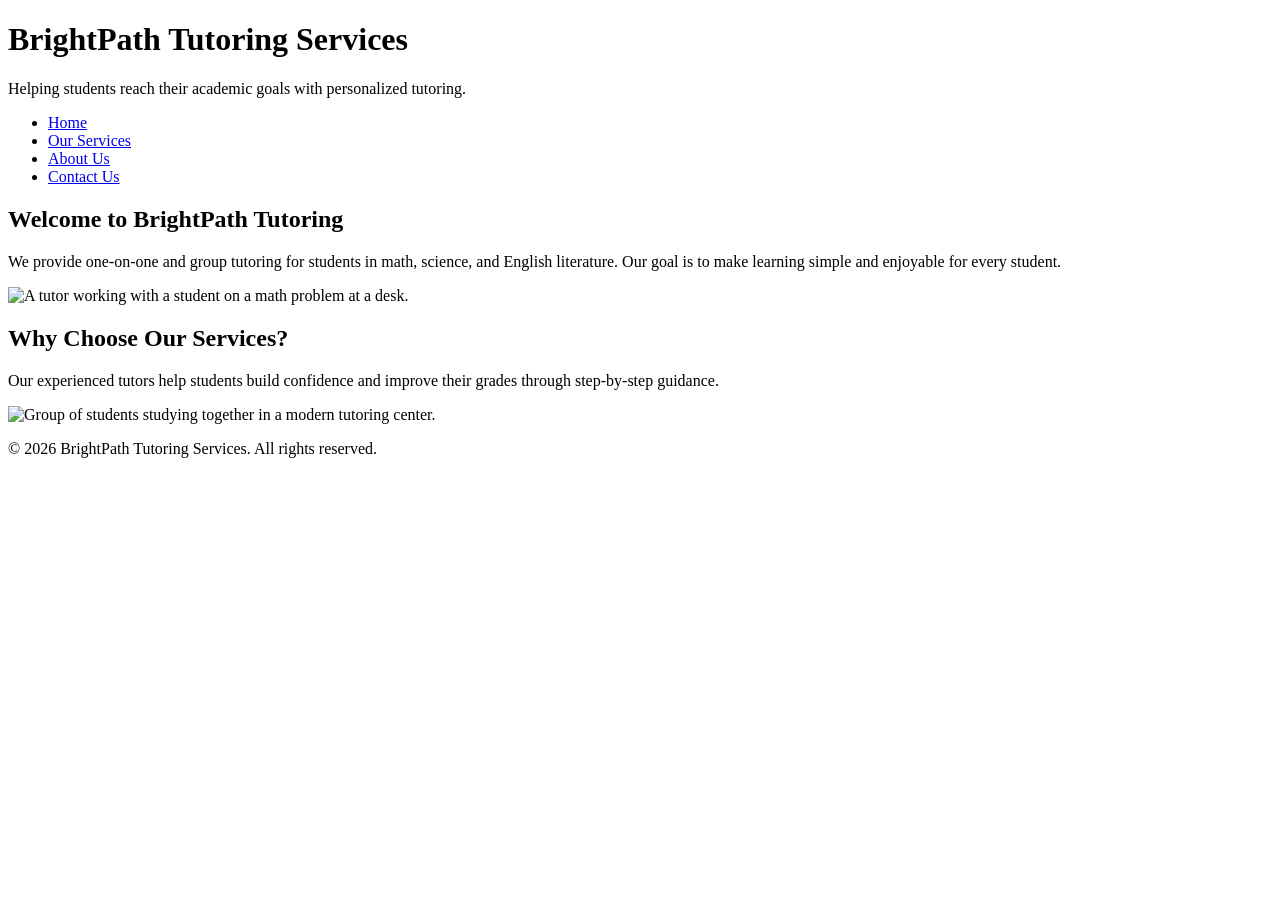
==== index.html @ c990b27f "Add initial HTML structure for tutoring services site" ====
<!DOCTYPE html>
<html lang="en">
<head>
    <meta charset="UTF-8">
    <meta name="viewport" content="width=device-width, initial-scale=1.0">
    <title>BrightPath Tutoring Services - Home</title>
</head>
<body>
    <header>
        <h1>BrightPath Tutoring Services</h1>
        <p>Helping students reach their academic goals with personalized tutoring.</p>
        <nav>
            <ul>
                <li><a href="index.html">Home</a></li>
                <li><a href="services.html">Our Services</a></li>
                <li><a href="about.html">About Us</a></li>
                <li><a href="contact.html">Contact Us</a></li>
            </ul>
        </nav>
    </header>

    <main>
        <section>
            <h2>Welcome to BrightPath Tutoring</h2>
            <p>We provide one-on-one and group tutoring for students in math, science, and English literature. Our goal is to make learning simple and enjoyable for every student.</p>
            
            <picture>
                <source media="(min-width: 800px)" srcset="hero-large.jpg">
                <source media="(min-width: 500px)" srcset="hero-medium.jpg">
                <img src="hero-small.jpg" alt="A tutor working with a student on a math problem at a desk.">
            </picture>
        </section>

        <section>
            <h2>Why Choose Our Services?</h2>
            <p>Our experienced tutors help students build confidence and improve their grades through step-by-step guidance.</p>
            <img src="classroom.jpg" alt="Group of students studying together in a modern tutoring center.">
        </section>
    </main>

    <footer>
        <p>&copy; 2026 BrightPath Tutoring Services. All rights reserved.</p>
    </footer>
</body>
</html>
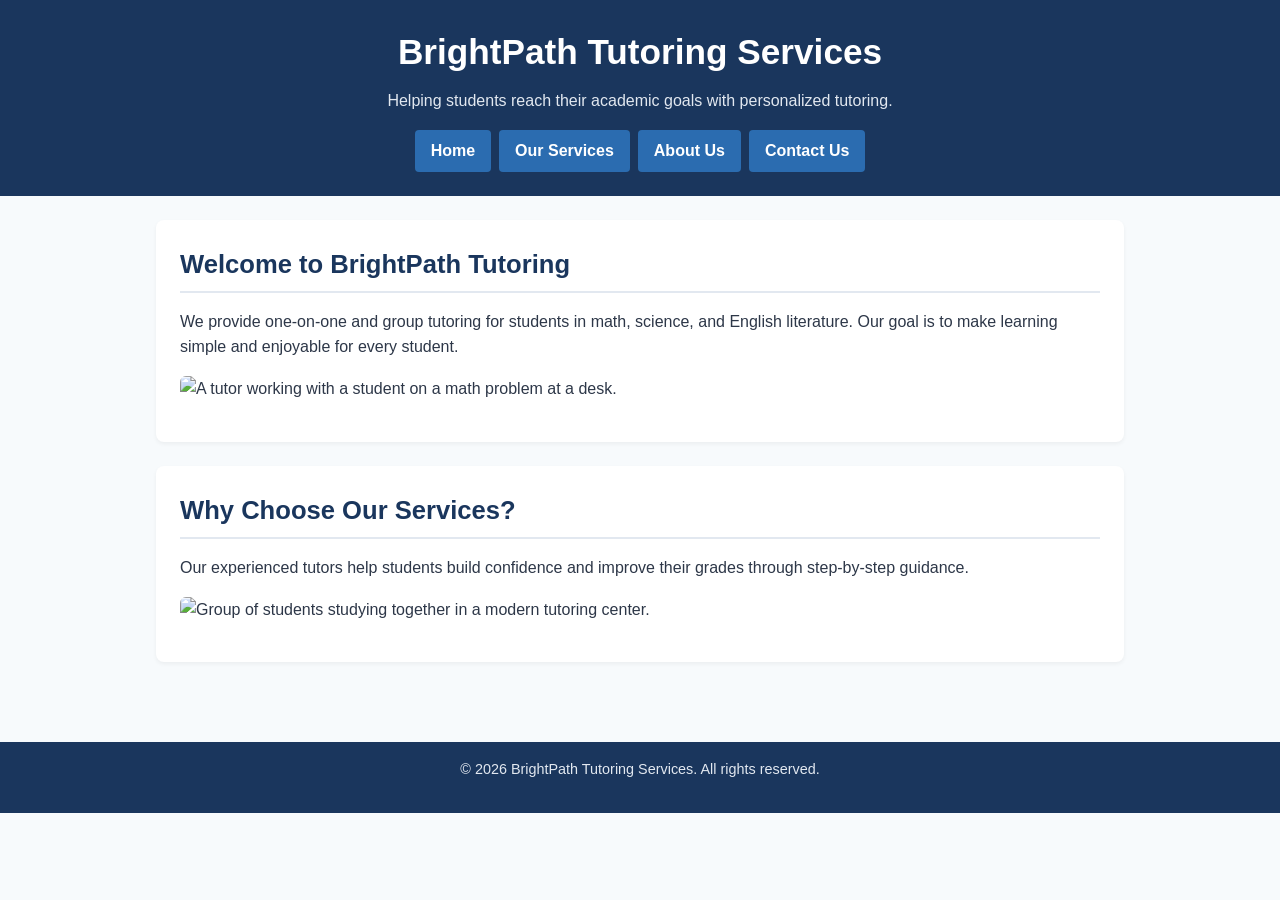
==== commit 4ba81cc0: "Add link to external stylesheet in index.html" ====
--- a/index.html
+++ b/index.html
@@ -4,6 +4,7 @@
     <meta charset="UTF-8">
     <meta name="viewport" content="width=device-width, initial-scale=1.0">
     <title>BrightPath Tutoring Services - Home</title>
+    <link rel="stylesheet" href="styles.css">
 </head>
 <body>
     <header>
--- a/styles.css
+++ b/styles.css
@@ -0,0 +1,226 @@
+/* ==========================================
+   BRIGHTPATH TUTORING SERVICES - STYLESHEET
+   Visual Design & Responsive Layout (Touchstone 3)
+   ========================================== */
+
+/* 1. Global Reset & Base Styles */
+* {
+    box-sizing: border-box;
+    margin: 0;
+    padding: 0;
+}
+
+body {
+    font-family: Arial, Helvetica, sans-serif;
+    line-height: 1.6;
+    background-color: #F7FAFC; /* Off-White background for comfortable reading */
+    color: #2D3748; /* Dark Slate text for high contrast */
+}
+
+/* 2. Header & Branding */
+header {
+    background-color: #1A365D; /* Deep Navy primary brand color */
+    color: #FFFFFF;
+    padding: 1.5rem 1rem;
+    text-align: center;
+}
+
+header h1 {
+    font-size: 1.8rem;
+    margin-bottom: 0.5rem;
+}
+
+header p {
+    font-size: 1rem;
+    color: #E2E8F0;
+    margin-bottom: 1rem;
+}
+
+/* 3. Navigation Bar (Mobile-First: Vertical Stack) */
+nav ul {
+    list-style: none;
+    display: flex;
+    flex-direction: column;
+    gap: 0.5rem;
+    padding: 0;
+}
+
+nav a {
+    color: #FFFFFF;
+    text-decoration: none;
+    font-weight: bold;
+    padding: 0.5rem 1rem;
+    background-color: #2B6CB0;
+    border-radius: 4px;
+    display: block;
+    text-align: center;
+}
+
+nav a:hover,
+nav a:focus {
+    background-color: #D69E2E; /* Warm Gold accent color on hover */
+    color: #1A365D;
+}
+
+/* 4. Main Content Layout & Typography */
+main {
+    padding: 1.5rem 1rem;
+    max-width: 1000px;
+    margin: 0 auto;
+}
+
+section {
+    background-color: #FFFFFF;
+    padding: 1.5rem;
+    margin-bottom: 1.5rem;
+    border-radius: 8px;
+    box-shadow: 0 2px 4px rgba(0, 0, 0, 0.05);
+}
+
+h2 {
+    color: #1A365D;
+    font-size: 1.4rem;
+    margin-bottom: 1rem;
+    border-bottom: 2px solid #E2E8F0;
+    padding-bottom: 0.4rem;
+}
+
+h3 {
+    color: #2B6CB0;
+    font-size: 1.15rem;
+    margin: 1rem 0 0.5rem 0;
+}
+
+p {
+    margin-bottom: 1rem;
+}
+
+/* 5. Media & Figures */
+img, picture img, video {
+    max-width: 100%;
+    height: auto;
+    border-radius: 6px;
+    display: block;
+    margin: 1rem 0;
+}
+
+figure {
+    background-color: #EDF2F7;
+    padding: 1rem;
+    border-radius: 6px;
+    margin: 1rem 0;
+    text-align: center;
+}
+
+figcaption {
+    font-size: 0.9rem;
+    color: #4A5568;
+    margin-top: 0.5rem;
+    font-style: italic;
+}
+
+/* 6. Form Styling (contact.html) */
+fieldset {
+    border: 1px solid #CBD5E0;
+    border-radius: 6px;
+    padding: 1.2rem;
+    background-color: #F7FAFC;
+}
+
+legend {
+    font-weight: bold;
+    color: #1A365D;
+    padding: 0 0.5rem;
+}
+
+label {
+    font-weight: bold;
+    color: #2D3748;
+}
+
+input[type="text"],
+input[type="email"],
+input[type="tel"],
+select,
+textarea {
+    width: 100%;
+    padding: 0.6rem;
+    margin-top: 0.3rem;
+    border: 1px solid #CBD5E0;
+    border-radius: 4px;
+    font-family: inherit;
+    font-size: 1rem;
+}
+
+input:focus,
+select:focus,
+textarea:focus {
+    outline: 2px solid #D69E2E;
+    border-color: #D69E2E;
+}
+
+button[type="submit"] {
+    background-color: #D69E2E; /* Warm Gold action button */
+    color: #1A365D;
+    font-weight: bold;
+    font-size: 1rem;
+    padding: 0.75rem 1.5rem;
+    border: none;
+    border-radius: 4px;
+    cursor: pointer;
+    width: 100%;
+}
+
+button[type="submit"]:hover {
+    background-color: #B7791F;
+    color: #FFFFFF;
+}
+
+/* 7. Footer */
+footer {
+    background-color: #1A365D;
+    color: #E2E8F0;
+    text-align: center;
+    padding: 1rem;
+    font-size: 0.9rem;
+    margin-top: 2rem;
+}
+
+/* ==========================================
+   8. RESPONSIVE DESIGN (Media Queries)
+   Desktop & Tablet Layout (768px and up)
+   ========================================== */
+@media (min-width: 768px) {
+    /* Horizontal Navigation Bar */
+    nav ul {
+        flex-direction: row;
+        justify-content: center;
+    }
+
+    nav a {
+        display: inline-block;
+    }
+
+    /* Content Layout Adjustments */
+    header h1 {
+        font-size: 2.2rem;
+    }
+
+    h2 {
+        font-size: 1.6rem;
+    }
+
+    /* Side-by-side card sections when using multiple articles */
+    main section article {
+        background-color: #F7FAFC;
+        padding: 1rem;
+        border-radius: 6px;
+        margin-bottom: 1rem;
+        border-left: 4px solid #2B6CB0;
+    }
+
+    /* Submit button auto width on large screens */
+    button[type="submit"] {
+        width: auto;
+    }
+}
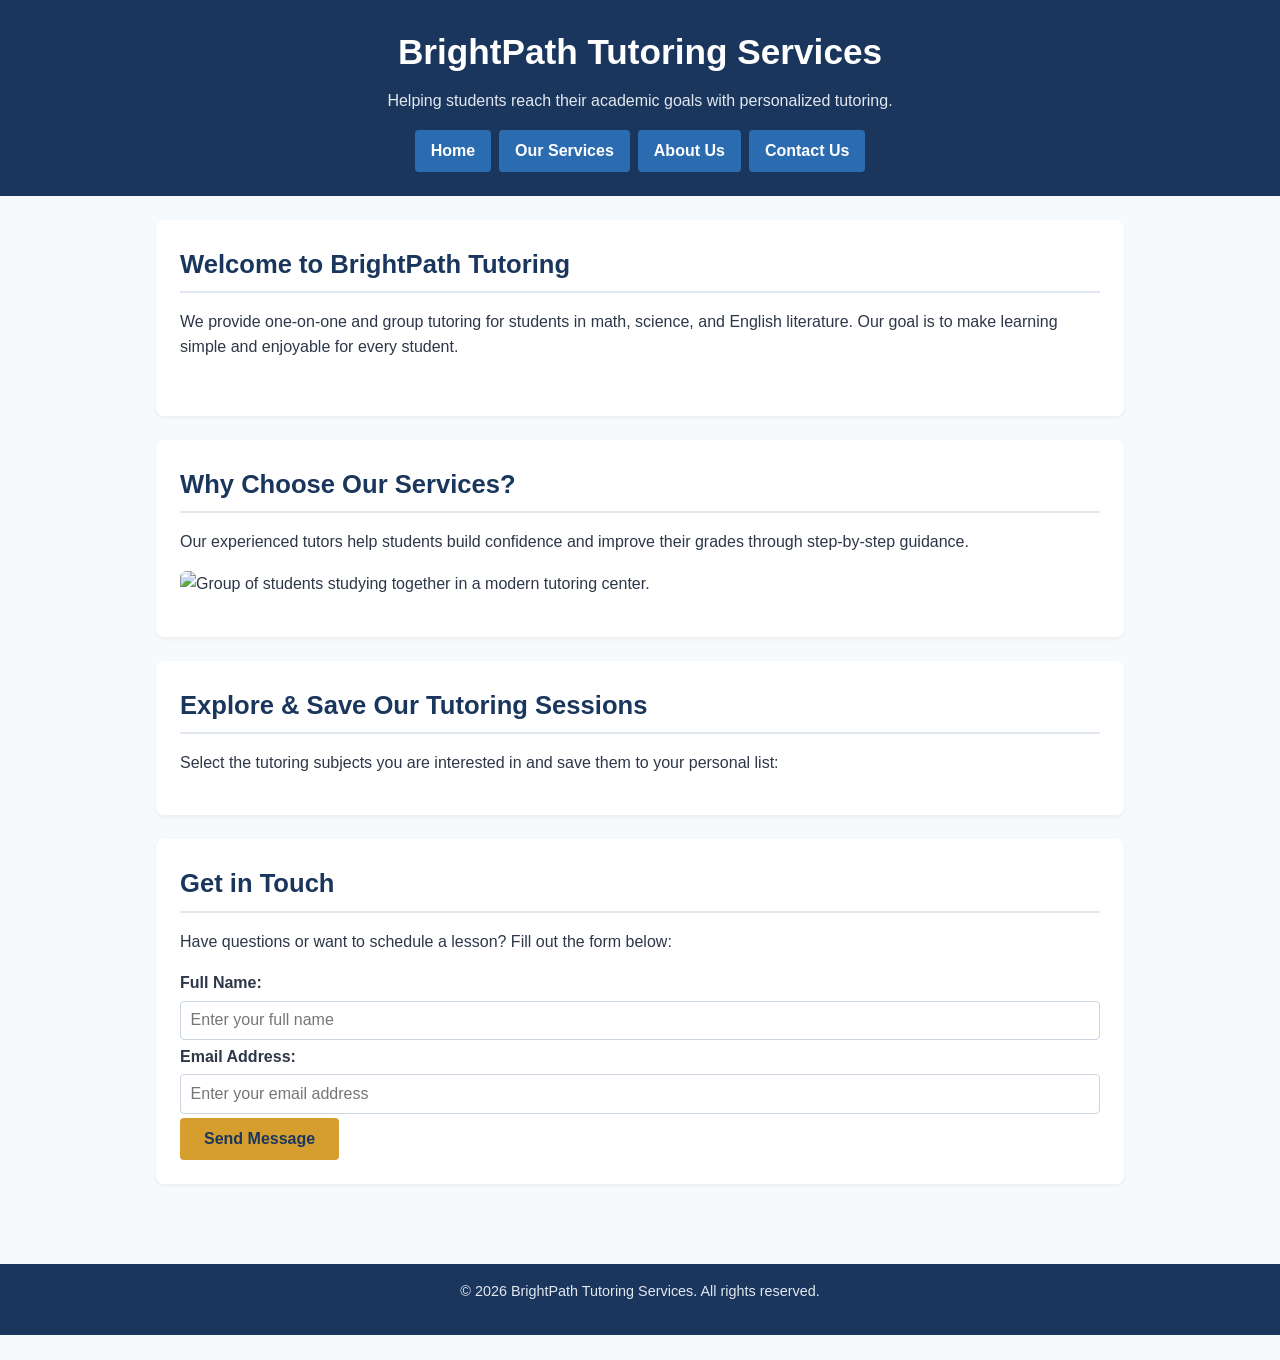
==== commit 6f27ed6b: "Update index.html" ====
--- a/index.html
+++ b/index.html
@@ -37,10 +37,47 @@
             <p>Our experienced tutors help students build confidence and improve their grades through step-by-step guidance.</p>
             <img src="classroom.jpg" alt="Group of students studying together in a modern tutoring center.">
         </section>
+
+        <!-- TOUCHSTONE 4: Interactive Feature Section -->
+        <section class="interactive-section">
+            <h2>Explore & Save Our Tutoring Sessions</h2>
+            <p>Select the tutoring subjects you are interested in and save them to your personal list:</p>
+            
+            <!-- Dynamic Class/Session Grid -->
+            <div id="class-list-container" class="class-grid"></div>
+            
+            <!-- Saved Favorites Container -->
+            <div id="favorites-container" class="favorites-box"></div>
+        </section>
+
+        <!-- TOUCHSTONE 4: Contact Form with Validation -->
+        <section class="form-section">
+            <h2>Get in Touch</h2>
+            <p>Have questions or want to schedule a lesson? Fill out the form below:</p>
+
+            <form id="contact-form" novalidate>
+                <div class="form-group">
+                    <label for="username">Full Name:</label>
+                    <input type="text" id="username" name="username" placeholder="Enter your full name">
+                    <span id="name-error" class="error-msg" style="color: red; display: block; font-size: 0.9em; margin-top: 4px;"></span>
+                </div>
+
+                <div class="form-group">
+                    <label for="useremail">Email Address:</label>
+                    <input type="email" id="useremail" name="useremail" placeholder="Enter your email address">
+                    <span id="email-error" class="error-msg" style="color: red; display: block; font-size: 0.9em; margin-top: 4px;"></span>
+                </div>
+
+                <button type="submit" class="submit-btn">Send Message</button>
+            </form>
+        </section>
     </main>
 
     <footer>
         <p>&copy; 2026 BrightPath Tutoring Services. All rights reserved.</p>
     </footer>
+
+    <!-- TOUCHSTONE 4: Link to external JavaScript file -->
+    <script src="script.js"></script>
 </body>
 </html>
